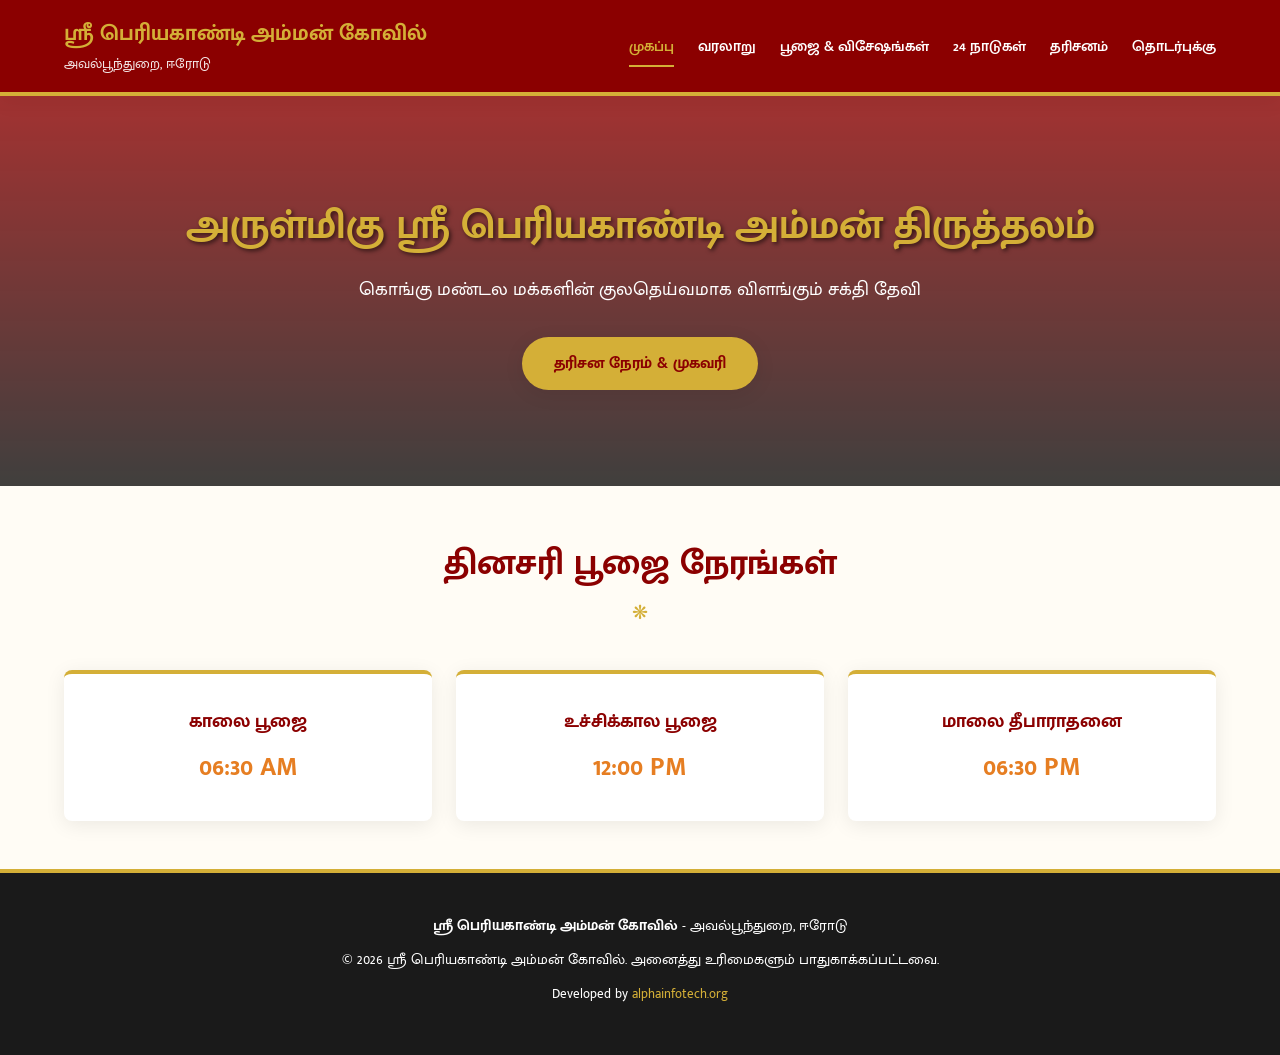
==== index.html @ ea5aad7d "Initial commit" ====
<!DOCTYPE html>
<html lang="ta">
<head>
    <meta charset="UTF-8">
    <meta name="viewport" content="width=device-width, initial-scale=1.0">
    <title>ஸ்ரீ பெரியகாண்டி அம்மன் கோவில் - அவல்பூந்துறை</title>
    <link rel="preconnect" href="https://fonts.googleapis.com">
    <link rel="preconnect" href="https://fonts.gstatic.com" crossorigin>
    <link href="https://fonts.googleapis.com/css2?family=Mukta+Malar:wght@400;600;700&display=swap" rel="stylesheet">
    <style>
        :root {
            --primary: #8b0000;
            --secondary: #d4af37;
            --accent: #e67e22;
            --bg-light: #fffcf5;
            --text-dark: #222222;
            --text-muted: #666666;
            --white: #ffffff;
            --shadow: 0 4px 20px rgba(0, 0, 0, 0.08);
            --border-radius: 8px;
        }

        * { margin: 0; padding: 0; box-sizing: border-box; }

        body {
            font-family: 'Mukta Malar', system-ui, -apple-system, sans-serif;
            background-color: var(--bg-light);
            color: var(--text-dark);
            line-height: 1.7;
            display: flex;
            flex-direction: column;
            min-height: 100vh;
        }

        header {
            background-color: var(--primary);
            color: var(--white);
            position: sticky;
            top: 0;
            z-index: 1000;
            border-bottom: 4px solid var(--secondary);
            box-shadow: var(--shadow);
        }

        .nav-container {
            max-width: 1200px;
            margin: 0 auto;
            display: flex;
            justify-content: space-between;
            align-items: center;
            padding: 1rem 1.5rem;
        }

        .brand-logo h1 { font-size: 1.35rem; color: var(--secondary); font-weight: 700; }
        .brand-logo p { font-size: 0.85rem; opacity: 0.9; }

        nav ul { display: flex; list-style: none; gap: 1.5rem; }
        nav a {
            color: var(--white);
            text-decoration: none;
            font-weight: 600;
            font-size: 0.95rem;
            padding: 0.3rem 0;
            position: relative;
            transition: color 0.3s;
        }

        nav a:hover, nav a.active { color: var(--secondary); }
        nav a.active::after {
            content: '';
            position: absolute;
            bottom: -4px;
            left: 0;
            width: 100%;
            height: 2px;
            background-color: var(--secondary);
        }

        .mobile-menu-btn {
            display: none;
            background: none;
            border: none;
            color: var(--secondary);
            font-size: 1.8rem;
            cursor: pointer;
        }

        main { flex: 1; }
        .container { max-width: 1200px; margin: 0 auto; padding: 3rem 1.5rem; }

        .page-title { text-align: center; margin-bottom: 2.5rem; }
        .page-title h2 { font-size: 2.2rem; color: var(--primary); display: inline-block; }
        .page-title h2::after {
            content: '❋';
            display: block;
            font-size: 1.2rem;
            color: var(--secondary);
            margin-top: 0.2rem;
        }

        .hero {
            background: linear-gradient(rgba(139, 0, 0, 0.8), rgba(0, 0, 0, 0.75)), 
                        url('https://images.unsplash.com/photo-1542332213-9b5a5a3fad35?auto=format&fit=crop&w=1600&q=80') center/cover no-repeat;
            color: var(--white);
            text-align: center;
            padding: 6rem 1.5rem;
        }

        .hero h2 { font-size: 2.5rem; color: var(--secondary); margin-bottom: 0.8rem; text-shadow: 2px 2px 4px rgba(0,0,0,0.6); }
        .hero p { font-size: 1.2rem; margin-bottom: 2rem; max-width: 700px; margin-left: auto; margin-right: auto; }

        .btn-primary {
            display: inline-block;
            background-color: var(--secondary);
            color: var(--primary);
            padding: 0.8rem 2rem;
            border-radius: 30px;
            font-weight: 700;
            text-decoration: none;
            transition: all 0.3s;
            box-shadow: var(--shadow);
        }

        .btn-primary:hover { background-color: #f1c40f; transform: translateY(-2px); }

        .grid-3 { display: grid; grid-template-columns: repeat(auto-fit, minmax(300px, 1fr)); gap: 1.5rem; }
        .card { background: var(--white); padding: 2rem; border-radius: var(--border-radius); box-shadow: var(--shadow); border-top: 4px solid var(--secondary); }
        .timing-card { text-align: center; }
        .timing-card h3 { color: var(--primary); margin-bottom: 0.5rem; }
        .timing-card .time { font-size: 1.6rem; font-weight: bold; color: var(--accent); }

        footer {
            background-color: #1a1a1a;
            color: var(--white);
            text-align: center;
            padding: 2.5rem 1.5rem;
            border-top: 4px solid var(--secondary);
            margin-top: auto;
        }

        footer p { font-size: 0.95rem; margin-bottom: 0.5rem; }
        footer a { color: var(--secondary); text-decoration: none; }

        @media (max-width: 850px) {
            .mobile-menu-btn { display: block; }
            nav ul {
                display: none;
                flex-direction: column;
                width: 100%;
                position: absolute;
                top: 100%;
                left: 0;
                background-color: var(--primary);
                padding: 1.5rem;
                box-shadow: var(--shadow);
            }
            nav ul.show { display: flex; }
            .hero h2 { font-size: 1.8rem; }
            .hero p { font-size: 1rem; }
        }
    </style>
</head>
<body>

    <header>
        <div class="nav-container">
            <div class="brand-logo">
                <h1>ஸ்ரீ பெரியகாண்டி அம்மன் கோவில்</h1>
                <p>அவல்பூந்துறை, ஈரோடு</p>
            </div>
            <button class="mobile-menu-btn" onclick="toggleMenu()" aria-label="Toggle menu">☰</button>
            <nav>
                <ul id="nav-links">
                    <li><a href="index.html" class="active">முகப்பு</a></li>
                    <li><a href="history.html">வரலாறு</a></li>
                    <li><a href="timings.html">பூஜை & விசேஷங்கள்</a></li>
                    <li><a href="countries.html">24 நாடுகள்</a></li>
                    <li><a href="gallery.html">தரிசனம்</a></li>
                    <li><a href="contact.html">தொடர்புக்கு</a></li>
                </ul>
            </nav>
        </div>
    </header>

    <main>
        <section class="hero">
            <h2>அருள்மிகு ஸ்ரீ பெரியகாண்டி அம்மன் திருத்தலம்</h2>
            <p>கொங்கு மண்டல மக்களின் குலதெய்வமாக விளங்கும் சக்தி தேவி</p>
            <a href="contact.html" class="btn-primary">தரிசன நேரம் & முகவரி</a>
        </section>

        <section class="container">
            <div class="page-title">
                <h2>தினசரி பூஜை நேரங்கள்</h2>
            </div>
            <div class="grid-3">
                <div class="card timing-card">
                    <h3>காலை பூஜை</h3>
                    <div class="time">06:30 AM</div>
                </div>
                <div class="card timing-card">
                    <h3>உச்சிக்கால பூஜை</h3>
                    <div class="time">12:00 PM</div>
                </div>
                <div class="card timing-card">
                    <h3>மாலை தீபாராதனை</h3>
                    <div class="time">06:30 PM</div>
                </div>
            </div>
        </section>
    </main>

    <footer>
        <p><strong>ஸ்ரீ பெரியகாண்டி அம்மன் கோவில்</strong> - அவல்பூந்துறை, ஈரோடு</p>
        <p>&copy; 2026 ஸ்ரீ பெரியகாண்டி அம்மன் கோவில். அனைத்து உரிமைகளும் பாதுகாக்கப்பட்டவை.</p>
        <p><small>Developed by <a href="https://alphainfotech.org" target="_blank" rel="noopener">alphainfotech.org</a></small></p>
    </footer>

    <script>
        function toggleMenu() {
            document.getElementById('nav-links').classList.toggle('show');
        }
    </script>
</body>
</html>
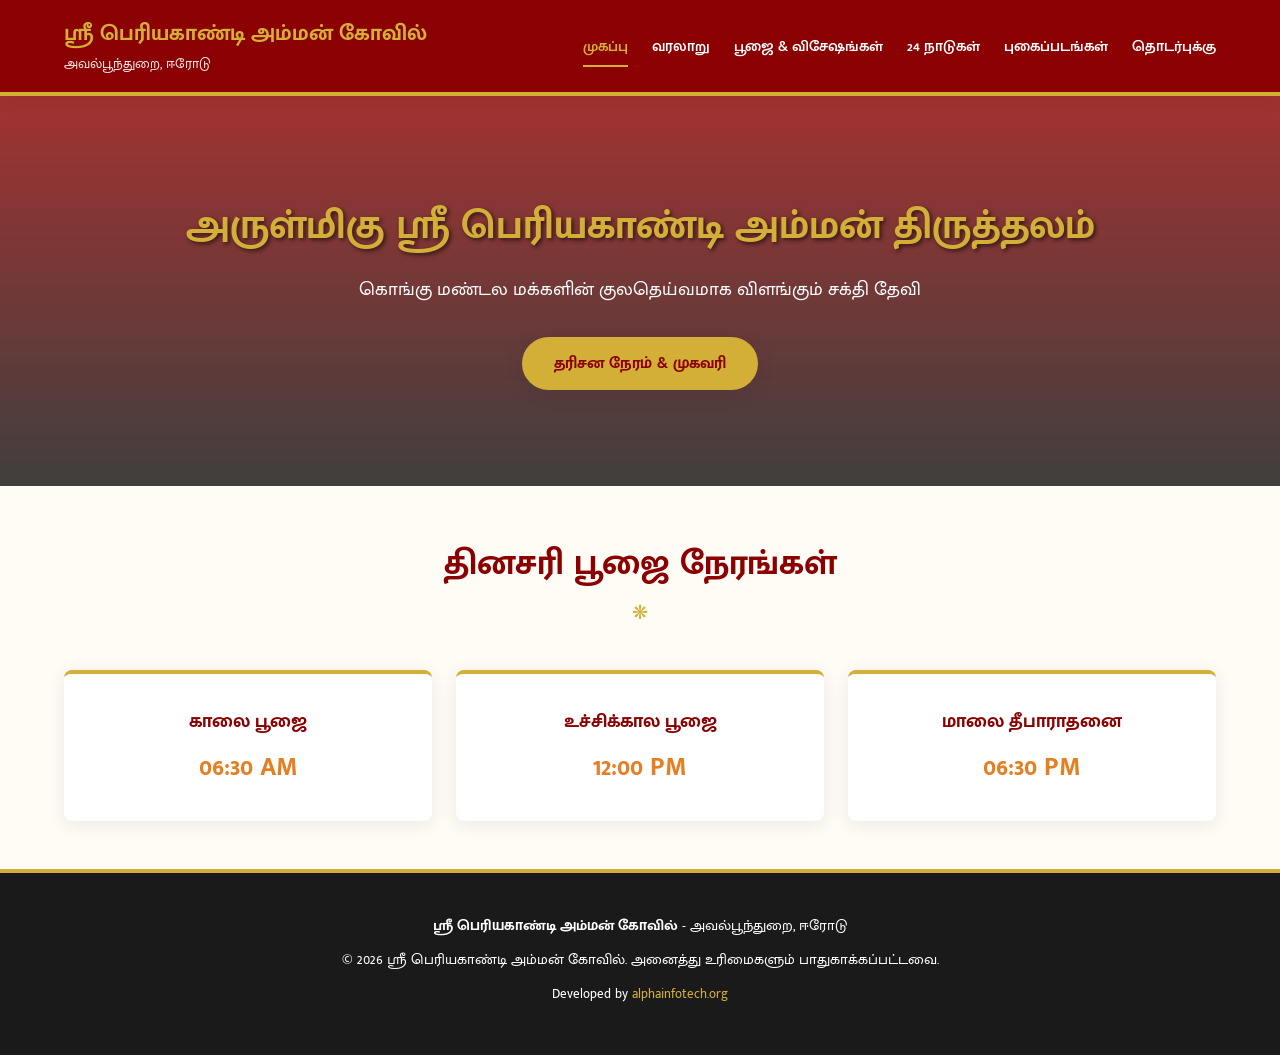
==== commit eac9fd83: "Updated gallery name" ====
--- a/index.html
+++ b/index.html
@@ -175,7 +175,7 @@
                     <li><a href="history.html">வரலாறு</a></li>
                     <li><a href="timings.html">பூஜை & விசேஷங்கள்</a></li>
                     <li><a href="countries.html">24 நாடுகள்</a></li>
-                    <li><a href="gallery.html">தரிசனம்</a></li>
+                    <li><a href="gallery.html">புகைப்படங்கள்</a></li>
                     <li><a href="contact.html">தொடர்புக்கு</a></li>
                 </ul>
             </nav>
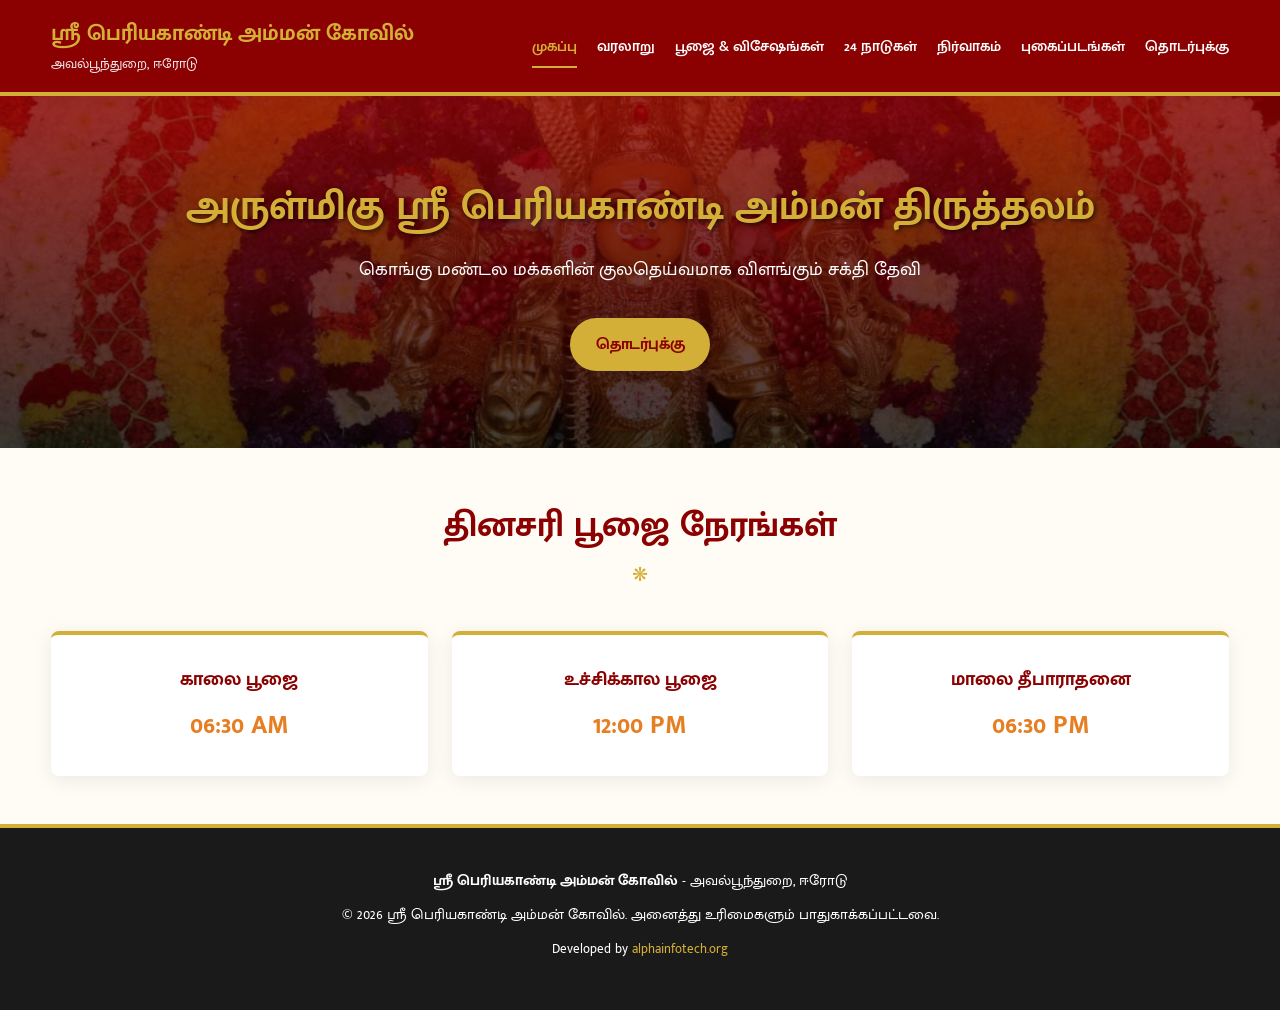
==== commit 7ea88df7: "Updated mobile responsive" ====
--- a/index.html
+++ b/index.html
@@ -4,161 +4,10 @@
     <meta charset="UTF-8">
     <meta name="viewport" content="width=device-width, initial-scale=1.0">
     <title>ஸ்ரீ பெரியகாண்டி அம்மன் கோவில் - அவல்பூந்துறை</title>
+    <link rel="stylesheet" href="css/style.css">
     <link rel="preconnect" href="https://fonts.googleapis.com">
     <link rel="preconnect" href="https://fonts.gstatic.com" crossorigin>
     <link href="https://fonts.googleapis.com/css2?family=Mukta+Malar:wght@400;600;700&display=swap" rel="stylesheet">
-    <style>
-        :root {
-            --primary: #8b0000;
-            --secondary: #d4af37;
-            --accent: #e67e22;
-            --bg-light: #fffcf5;
-            --text-dark: #222222;
-            --text-muted: #666666;
-            --white: #ffffff;
-            --shadow: 0 4px 20px rgba(0, 0, 0, 0.08);
-            --border-radius: 8px;
-        }
-
-        * { margin: 0; padding: 0; box-sizing: border-box; }
-
-        body {
-            font-family: 'Mukta Malar', system-ui, -apple-system, sans-serif;
-            background-color: var(--bg-light);
-            color: var(--text-dark);
-            line-height: 1.7;
-            display: flex;
-            flex-direction: column;
-            min-height: 100vh;
-        }
-
-        header {
-            background-color: var(--primary);
-            color: var(--white);
-            position: sticky;
-            top: 0;
-            z-index: 1000;
-            border-bottom: 4px solid var(--secondary);
-            box-shadow: var(--shadow);
-        }
-
-        .nav-container {
-            max-width: 1200px;
-            margin: 0 auto;
-            display: flex;
-            justify-content: space-between;
-            align-items: center;
-            padding: 1rem 1.5rem;
-        }
-
-        .brand-logo h1 { font-size: 1.35rem; color: var(--secondary); font-weight: 700; }
-        .brand-logo p { font-size: 0.85rem; opacity: 0.9; }
-
-        nav ul { display: flex; list-style: none; gap: 1.5rem; }
-        nav a {
-            color: var(--white);
-            text-decoration: none;
-            font-weight: 600;
-            font-size: 0.95rem;
-            padding: 0.3rem 0;
-            position: relative;
-            transition: color 0.3s;
-        }
-
-        nav a:hover, nav a.active { color: var(--secondary); }
-        nav a.active::after {
-            content: '';
-            position: absolute;
-            bottom: -4px;
-            left: 0;
-            width: 100%;
-            height: 2px;
-            background-color: var(--secondary);
-        }
-
-        .mobile-menu-btn {
-            display: none;
-            background: none;
-            border: none;
-            color: var(--secondary);
-            font-size: 1.8rem;
-            cursor: pointer;
-        }
-
-        main { flex: 1; }
-        .container { max-width: 1200px; margin: 0 auto; padding: 3rem 1.5rem; }
-
-        .page-title { text-align: center; margin-bottom: 2.5rem; }
-        .page-title h2 { font-size: 2.2rem; color: var(--primary); display: inline-block; }
-        .page-title h2::after {
-            content: '❋';
-            display: block;
-            font-size: 1.2rem;
-            color: var(--secondary);
-            margin-top: 0.2rem;
-        }
-
-        .hero {
-            background: linear-gradient(rgba(139, 0, 0, 0.8), rgba(0, 0, 0, 0.75)), 
-                        url('https://images.unsplash.com/photo-1542332213-9b5a5a3fad35?auto=format&fit=crop&w=1600&q=80') center/cover no-repeat;
-            color: var(--white);
-            text-align: center;
-            padding: 6rem 1.5rem;
-        }
-
-        .hero h2 { font-size: 2.5rem; color: var(--secondary); margin-bottom: 0.8rem; text-shadow: 2px 2px 4px rgba(0,0,0,0.6); }
-        .hero p { font-size: 1.2rem; margin-bottom: 2rem; max-width: 700px; margin-left: auto; margin-right: auto; }
-
-        .btn-primary {
-            display: inline-block;
-            background-color: var(--secondary);
-            color: var(--primary);
-            padding: 0.8rem 2rem;
-            border-radius: 30px;
-            font-weight: 700;
-            text-decoration: none;
-            transition: all 0.3s;
-            box-shadow: var(--shadow);
-        }
-
-        .btn-primary:hover { background-color: #f1c40f; transform: translateY(-2px); }
-
-        .grid-3 { display: grid; grid-template-columns: repeat(auto-fit, minmax(300px, 1fr)); gap: 1.5rem; }
-        .card { background: var(--white); padding: 2rem; border-radius: var(--border-radius); box-shadow: var(--shadow); border-top: 4px solid var(--secondary); }
-        .timing-card { text-align: center; }
-        .timing-card h3 { color: var(--primary); margin-bottom: 0.5rem; }
-        .timing-card .time { font-size: 1.6rem; font-weight: bold; color: var(--accent); }
-
-        footer {
-            background-color: #1a1a1a;
-            color: var(--white);
-            text-align: center;
-            padding: 2.5rem 1.5rem;
-            border-top: 4px solid var(--secondary);
-            margin-top: auto;
-        }
-
-        footer p { font-size: 0.95rem; margin-bottom: 0.5rem; }
-        footer a { color: var(--secondary); text-decoration: none; }
-
-        @media (max-width: 850px) {
-            .mobile-menu-btn { display: block; }
-            nav ul {
-                display: none;
-                flex-direction: column;
-                width: 100%;
-                position: absolute;
-                top: 100%;
-                left: 0;
-                background-color: var(--primary);
-                padding: 1.5rem;
-                box-shadow: var(--shadow);
-            }
-            nav ul.show { display: flex; }
-            .hero h2 { font-size: 1.8rem; }
-            .hero p { font-size: 1rem; }
-        }
-    </style>
 </head>
 <body>
 
@@ -168,13 +17,14 @@
                 <h1>ஸ்ரீ பெரியகாண்டி அம்மன் கோவில்</h1>
                 <p>அவல்பூந்துறை, ஈரோடு</p>
             </div>
-            <button class="mobile-menu-btn" onclick="toggleMenu()" aria-label="Toggle menu">☰</button>
+            <button class="mobile-menu-btn" id="menu-btn" aria-controls="nav-links" aria-expanded="false" aria-label="Toggle menu">☰</button>
             <nav>
                 <ul id="nav-links">
                     <li><a href="index.html" class="active">முகப்பு</a></li>
                     <li><a href="history.html">வரலாறு</a></li>
                     <li><a href="timings.html">பூஜை & விசேஷங்கள்</a></li>
                     <li><a href="countries.html">24 நாடுகள்</a></li>
+                    <li><a href="admin.html">நிர்வாகம்</a></li>
                     <li><a href="gallery.html">புகைப்படங்கள்</a></li>
                     <li><a href="contact.html">தொடர்புக்கு</a></li>
                 </ul>
@@ -186,7 +36,7 @@
         <section class="hero">
             <h2>அருள்மிகு ஸ்ரீ பெரியகாண்டி அம்மன் திருத்தலம்</h2>
             <p>கொங்கு மண்டல மக்களின் குலதெய்வமாக விளங்கும் சக்தி தேவி</p>
-            <a href="contact.html" class="btn-primary">தரிசன நேரம் & முகவரி</a>
+            <a href="contact.html" class="btn-primary">தொடர்புக்கு</a>
         </section>
 
         <section class="container">
@@ -216,10 +66,6 @@
         <p><small>Developed by <a href="https://alphainfotech.org" target="_blank" rel="noopener">alphainfotech.org</a></small></p>
     </footer>
 
-    <script>
-        function toggleMenu() {
-            document.getElementById('nav-links').classList.toggle('show');
-        }
-    </script>
+    <script src="js/main.js"></script>
 </body>
 </html>
--- a/css/style.css
+++ b/css/style.css
@@ -0,0 +1,787 @@
+
+
+:root {
+    --primary: #8b0000;
+    --secondary: #d4af37;
+    --accent: #e67e22;
+    --bg-light: #fffcf5;
+    --text-dark: #222222;
+    --text-muted: #666666;
+    --white: #ffffff;
+    --shadow: 0 4px 20px rgba(0, 0, 0, 0.08);
+    --border-radius: 8px;
+}
+
+* {
+    margin: 0;
+    padding: 0;
+    box-sizing: border-box;
+}
+
+html {
+    scroll-behavior: smooth;
+}
+
+html, body {
+    overflow-x: hidden !important;
+    width: 100% !important;
+}
+
+body {
+    font-family: 'Mukta Malar', system-ui, -apple-system, sans-serif;
+    background-color: var(--bg-light);
+    color: var(--text-dark);
+    line-height: 1.7;
+    display: flex !important;
+    flex-direction: column !important;
+    min-height: 100vh;
+    font-size: 16px;
+}
+
+a {
+    color: inherit;
+}
+
+img, iframe, video, embed, object {
+    max-width: 100% !important;
+}
+
+img {
+    display: block !important;
+    height: auto !important;
+}
+
+iframe {
+    width: 100% !important;
+    max-width: 100% !important;
+    height: 450px !important;
+    border: 0 !important;
+}
+
+button, input, select, textarea {
+    font: inherit;
+}
+
+button {
+    cursor: pointer;
+}
+
+input, textarea, select {
+    width: 100%;
+    padding: 0.8rem 1rem;
+    border: 1px solid #ddd;
+    border-radius: 6px;
+    min-height: 44px;
+}
+
+textarea {
+    min-height: 120px;
+}
+
+header {
+    background-color: var(--primary);
+    color: var(--white);
+    position: sticky;
+    top: 0;
+    z-index: 1000;
+    border-bottom: 4px solid var(--secondary);
+    box-shadow: var(--shadow);
+}
+
+.nav-container {
+    width: min(1200px, 92%) !important;
+    margin: 0 auto !important;
+    display: flex !important;
+    justify-content: space-between !important;
+    align-items: center !important;
+    padding: 1rem 0 !important;
+    position: relative !important;
+}
+
+.brand-logo h1 {
+    font-size: 1.35rem;
+    color: var(--secondary);
+    font-weight: 700;
+}
+
+.brand-logo p {
+    font-size: 0.85rem;
+    opacity: 0.9;
+}
+
+nav ul {
+    display: flex;
+    list-style: none;
+    gap: 1.25rem;
+    align-items: center;
+}
+
+nav a {
+    color: var(--white);
+    text-decoration: none;
+    font-weight: 600;
+    font-size: 0.95rem;
+    padding: 0.35rem 0;
+    position: relative;
+    transition: color 0.3s ease;
+}
+
+nav a:hover,
+nav a.active {
+    color: var(--secondary);
+}
+
+nav a.active::after {
+    content: '';
+    position: absolute;
+    bottom: -4px;
+    left: 0;
+    width: 100%;
+    height: 2px;
+    background-color: var(--secondary);
+}
+
+.mobile-menu-btn {
+    display: none;
+    border: none;
+    background: none;
+    color: var(--secondary);
+    font-size: 1.8rem;
+    width: 44px;
+    height: 44px;
+    align-items: center;
+    justify-content: center;
+    border-radius: 50%;
+}
+
+main {
+    flex: 1;
+}
+
+.container {
+    width: min(1200px, 92%) !important;
+    margin: 0 auto !important;
+    padding: 3rem 0 !important;
+}
+
+.page-title {
+    text-align: center;
+    margin-bottom: 2.5rem;
+}
+
+.page-title h2 {
+    font-size: 2.2rem;
+    color: var(--primary);
+    display: inline-block;
+}
+
+.page-title h2::after {
+    content: '❋';
+    display: block;
+    font-size: 1.2rem;
+    color: var(--secondary);
+    margin-top: 0.2rem;
+}
+
+.hero {
+    background: linear-gradient(rgba(139, 0, 0, 0.8), rgba(0, 0, 0, 0.75)),
+                url('../assets/temple-2.jpg') center/cover no-repeat;
+    color: var(--white);
+    text-align: center;
+    padding: clamp(3rem, 6vw, 6rem) 1.5rem;
+}
+
+.hero h2 {
+    font-size: 2.5rem;
+    color: var(--secondary);
+    margin-bottom: 0.8rem;
+    text-shadow: 2px 2px 4px rgba(0, 0, 0, 0.6);
+}
+
+.hero p {
+    font-size: 1.2rem;
+    margin: 0 auto 2rem;
+    max-width: 700px;
+}
+
+.btn-primary {
+    display: inline-flex;
+    align-items: center;
+    justify-content: center;
+    min-height: 44px;
+    background-color: var(--secondary);
+    color: var(--primary);
+    padding: 0.8rem 1.6rem;
+    border-radius: 30px;
+    font-weight: 700;
+    text-decoration: none;
+    transition: all 0.3s ease;
+    box-shadow: var(--shadow);
+}
+
+.btn-primary:hover {
+    background-color: #f1c40f;
+    transform: translateY(-2px);
+}
+
+.card,
+.intro-card,
+.timeline-card,
+.map-section,
+.pattam-list,
+.country-item,
+.timing-card {
+    background: var(--white);
+    border-radius: var(--border-radius);
+    box-shadow: var(--shadow);
+    border-top: 4px solid var(--secondary);
+}
+
+.grid-3,
+.grid-3-row,
+.gallery-grid,
+.country-grid,
+.grid-2 {
+    display: grid !important;
+    gap: 1.5rem !important;
+}
+
+.grid-3 {
+    grid-template-columns: repeat(auto-fit, minmax(280px, 1fr)) !important;
+}
+
+.grid-3-row {
+    grid-template-columns: repeat(auto-fit, minmax(240px, 1fr)) !important;
+}
+
+.grid-2 {
+    grid-template-columns: repeat(2, minmax(0, 1fr)) !important;
+}
+
+.gallery-grid {
+    grid-template-columns: repeat(auto-fit, minmax(280px, 1fr));
+}
+
+.country-grid {
+    grid-template-columns: repeat(auto-fit, minmax(220px, 1fr));
+}
+
+.card {
+    padding: 2rem;
+}
+
+.timing-card {
+    text-align: center;
+    padding: 1.8rem 1rem;
+}
+
+.timing-card h3 {
+    color: var(--primary);
+    margin-bottom: 0.5rem;
+}
+
+.timing-card .time {
+    font-size: 1.6rem;
+    font-weight: bold;
+    color: var(--accent);
+}
+
+.table-container {
+    background: var(--white);
+    border-radius: var(--border-radius);
+    box-shadow: var(--shadow);
+    margin-bottom: 2.5rem;
+    overflow: hidden;
+    border-top: 4px solid var(--secondary);
+}
+
+.table-heading {
+    background-color: var(--primary);
+    color: var(--secondary);
+    padding: 1.2rem;
+    font-size: 1.2rem;
+    font-weight: bold;
+    display: flex;
+    align-items: center;
+    gap: 0.5rem;
+}
+
+.table-responsive {
+    overflow-x: auto !important;
+    width: 100% !important;
+}
+
+table {
+    width: 100% !important;
+    border-collapse: collapse !important;
+    text-align: left !important;
+    min-width: 600px !important;
+}
+
+th, td {
+    padding: 1rem !important;
+    border-bottom: 1px solid #eee !important;
+    vertical-align: top !important;
+}
+
+th {
+    background-color: #fcf8f0;
+    color: var(--primary);
+    font-weight: 700;
+}
+
+tr:hover {
+    background-color: #fff9f0;
+}
+
+.country-item {
+    padding: 1.2rem;
+    display: flex;
+    align-items: center;
+    gap: 0.8rem;
+    border-left: 4px solid var(--secondary);
+    font-weight: 600;
+}
+
+.gallery-item {
+    height: 260px;
+    background-color: #f5efe6;
+    border-radius: var(--border-radius);
+    overflow: hidden;
+    box-shadow: var(--shadow);
+    border: 2px solid var(--secondary);
+    position: relative;
+}
+
+.gallery-item img {
+    width: 100%;
+    height: 100%;
+    object-fit: cover;
+    display: block;
+    transition: transform 0.4s ease;
+}
+
+.gallery-item:hover img {
+    transform: scale(1.08);
+}
+
+.gallery-caption {
+    position: absolute;
+    bottom: 0;
+    left: 0;
+    right: 0;
+    background: rgba(139, 0, 0, 0.85);
+    color: var(--white);
+    padding: 0.6rem 1rem;
+    font-size: 0.95rem;
+    text-align: center;
+    transform: translateY(100%);
+    transition: transform 0.3s ease;
+}
+
+.gallery-item:hover .gallery-caption {
+    transform: translateY(0);
+}
+
+.intro-card {
+    padding: 2.5rem;
+    font-size: 1.15rem;
+    line-height: 2;
+    margin-bottom: 3.5rem;
+}
+
+.timeline {
+    position: relative;
+    padding: 1rem 0;
+}
+
+.timeline::before {
+    content: '';
+    position: absolute;
+    left: 20px;
+    top: 0;
+    bottom: 0;
+    width: 4px;
+    background: var(--secondary);
+    border-radius: 2px;
+}
+
+.timeline-item {
+    position: relative;
+    margin-bottom: 2.5rem;
+    padding-left: 60px;
+}
+
+.timeline-item:last-child {
+    margin-bottom: 0;
+}
+
+.timeline-badge {
+    position: absolute;
+    left: 3px;
+    top: 0;
+    width: 38px;
+    height: 38px;
+    border-radius: 50%;
+    background: var(--primary);
+    color: var(--secondary);
+    display: flex;
+    align-items: center;
+    justify-content: center;
+    font-size: 1.1rem;
+    font-weight: bold;
+    border: 3px solid var(--secondary);
+    box-shadow: var(--shadow);
+    z-index: 2;
+}
+
+.timeline-card {
+    padding: 1.8rem;
+    border-left: 4px solid var(--primary);
+}
+
+.year-tag {
+    display: inline-block;
+    background-color: var(--primary);
+    color: var(--secondary);
+    padding: 0.2rem 0.8rem;
+    border-radius: 20px;
+    font-weight: bold;
+    font-size: 0.95rem;
+    margin-bottom: 0.5rem;
+}
+
+.event-title {
+    color: var(--primary);
+    font-size: 1.35rem;
+    margin-bottom: 0.8rem;
+    font-weight: 700;
+}
+
+.event-details {
+    list-style: none;
+    padding-left: 0;
+}
+
+.event-details li {
+    position: relative;
+    padding-left: 1.5rem;
+    margin-bottom: 0.5rem;
+    font-size: 1.05rem;
+    line-height: 1.8;
+}
+
+.event-details li::before {
+    content: '❖';
+    position: absolute;
+    left: 0;
+    color: var(--accent);
+    font-size: 0.85rem;
+}
+
+.date-highlight {
+    font-weight: bold;
+    color: var(--accent);
+}
+
+.pattam-list {
+    padding: 1.8rem;
+    list-style: none;
+    border-left: 5px solid var(--primary);
+}
+
+.pattam-list > li {
+    font-size: 1.1rem;
+    font-weight: 600;
+    margin-bottom: 0.8rem;
+    color: var(--text-dark);
+}
+
+.pattam-list ul {
+    list-style: none;
+    margin-left: 1.8rem;
+    margin-top: 0.4rem;
+}
+
+.pattam-list ul li {
+    font-size: 1rem;
+    font-weight: normal;
+    color: var(--text-muted);
+    position: relative;
+    padding-left: 1.2rem;
+    margin-bottom: 0.3rem;
+}
+
+.pattam-list ul li::before {
+    content: '➔';
+    position: absolute;
+    left: 0;
+    color: var(--accent);
+    font-size: 0.85rem;
+}
+
+.map-section {
+    padding: 1.5rem;
+}
+
+.map-heading {
+    color: var(--primary);
+    font-size: 1.3rem;
+    margin-bottom: 1rem;
+    display: flex;
+    align-items: center;
+    gap: 0.5rem;
+}
+
+.map-container {
+    width: 100%;
+    height: 400px;
+    border-radius: var(--border-radius);
+    overflow: hidden;
+    border: 2px solid var(--secondary);
+}
+
+.map-link-btn {
+    display: inline-block;
+    margin-top: 1rem;
+    background-color: var(--primary);
+    color: var(--white);
+    padding: 0.7rem 1.2rem;
+    border-radius: 20px;
+    text-decoration: none;
+    font-weight: 600;
+    font-size: 0.9rem;
+}
+
+.text-center {
+    text-align: center;
+}
+
+.card-title {
+    color: var(--primary);
+    margin-bottom: 1rem;
+}
+
+.contact-number {
+    font-size: 1.2rem;
+    font-weight: bold;
+}
+
+.contact-note {
+    color: var(--text-muted);
+    margin-top: 0.5rem;
+    font-size: 0.9rem;
+}
+
+.map-link-wrap {
+    text-align: center;
+}
+
+.table-col-8 { width: 8%; }
+.table-col-10 { width: 10%; }
+.table-col-25 { width: 25%; }
+.table-col-32 { width: 32%; }
+.table-col-35 { width: 35%; }
+.table-col-45 { width: 45%; }
+.table-col-50 { width: 50%; }
+.table-nested { width: 100%; border: none; }
+.nested-cell { padding: 0; }
+.table-inner-cell { width: 52%; border-bottom: 1px solid #eee; }
+.table-inner-cell-alt { width: 48%; border-bottom: 1px solid #eee; }
+.table-inner-cell-last { border-bottom: none; }
+
+.lightbox-modal {
+    display: none;
+    position: fixed;
+    inset: 0;
+    background: rgba(0, 0, 0, 0.9);
+    z-index: 2000;
+    justify-content: center;
+    align-items: center;
+    padding: 2rem;
+}
+
+.lightbox-modal.active {
+    display: flex;
+}
+
+.lightbox-content {
+    max-width: 90%;
+    max-height: 85vh;
+    border-radius: var(--border-radius);
+    border: 3px solid var(--secondary);
+    box-shadow: 0 0 30px rgba(0, 0, 0, 0.5);
+}
+
+.lightbox-close {
+    position: absolute;
+    top: 20px;
+    right: 35px;
+    color: var(--white);
+    font-size: 2.5rem;
+    font-weight: bold;
+    cursor: pointer;
+}
+
+footer {
+    background-color: #1a1a1a;
+    color: var(--white);
+    text-align: center;
+    padding: 2.5rem 1.5rem;
+    border-top: 4px solid var(--secondary);
+    margin-top: auto;
+}
+
+footer p {
+    font-size: 0.95rem;
+    margin-bottom: 0.5rem;
+}
+
+footer a {
+    color: var(--secondary);
+    text-decoration: none;
+}
+
+@media (max-width: 900px) {
+    .grid-3,
+    .grid-3-row,
+    .gallery-grid,
+    .country-grid {
+        grid-template-columns: repeat(2, minmax(0, 1fr));
+    }
+
+    .grid-2 {
+        grid-template-columns: 1fr;
+    }
+}
+
+@media (max-width: 850px) {
+    .mobile-menu-btn {
+        display: inline-flex;
+    }
+
+    nav ul {
+        display: flex;
+        flex-direction: column;
+        align-items: flex-start;
+        width: 100%;
+        position: absolute;
+        top: calc(100% + 0.25rem);
+        left: 0;
+        right: 0;
+        background-color: var(--primary);
+        padding: 1rem 1.25rem 1.25rem;
+        box-shadow: var(--shadow);
+        border-radius: 0 0 var(--border-radius) var(--border-radius);
+        max-height: 0;
+        opacity: 0;
+        overflow: hidden;
+        pointer-events: none;
+        visibility: hidden;
+        transition: max-height 0.3s ease, opacity 0.3s ease, visibility 0.3s ease;
+        z-index: 1000;
+    }
+
+    nav ul.show {
+        max-height: 420px;
+        opacity: 1;
+        pointer-events: auto;
+        visibility: visible;
+    }
+
+    nav a {
+        display: block;
+        padding: 0.7rem 0;
+        font-size: 1rem;
+    }
+
+    .hero h2 {
+        font-size: 1.8rem;
+    }
+
+    .hero p {
+        font-size: 1rem;
+    }
+}
+
+@media (max-width: 600px) {
+    body {
+        font-size: 15px;
+        line-height: 1.6;
+    }
+
+    h1 {
+        font-size: 2rem;
+    }
+
+    h2 {
+        font-size: 1.6rem;
+    }
+
+    h3 {
+        font-size: 1.3rem;
+    }
+
+    .nav-container {
+        width: min(100%, 92%);
+    }
+
+    .container {
+        width: min(100%, 92%);
+        padding: 2rem 0;
+    }
+
+    .page-title {
+        margin-bottom: 1.8rem;
+    }
+
+    .page-title h2 {
+        font-size: 1.7rem;
+    }
+
+    .hero {
+        padding: 3.5rem 1rem;
+    }
+
+    .card,
+    .intro-card,
+    .timeline-card,
+    .map-section,
+    .pattam-list,
+    .country-item,
+    .timing-card {
+        padding: 1.2rem;
+    }
+
+    .grid-3,
+    .grid-3-row,
+    .gallery-grid,
+    .country-grid,
+    .grid-2 {
+        grid-template-columns: 1fr;
+    }
+
+    .gallery-item {
+        height: 220px;
+    }
+
+    .table-responsive {
+        padding-bottom: 0.25rem;
+    }
+
+    th, td {
+        padding: 0.8rem 0.75rem;
+    }
+
+    iframe {
+        height: 320px;
+    }
+
+    footer {
+        padding: 1.8rem 1rem;
+    }
+
+    footer p {
+        margin-bottom: 0.4rem;
+    }
+}
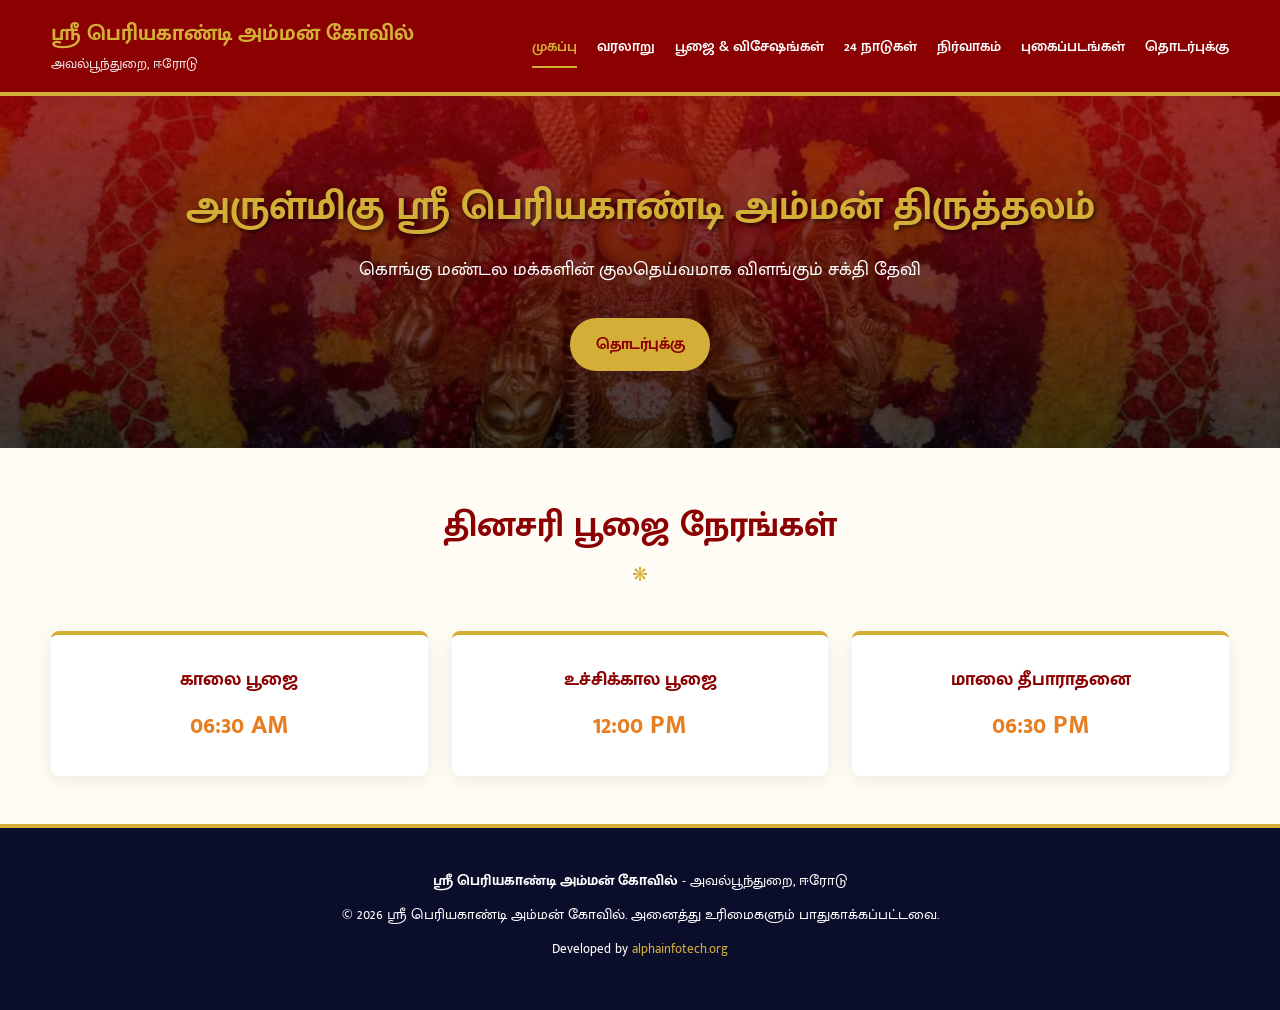
==== commit 8b315692: "Updated mobile view" ====
--- a/index.html
+++ b/index.html
@@ -19,7 +19,7 @@
             </div>
             <button class="mobile-menu-btn" id="menu-btn" aria-controls="nav-links" aria-expanded="false" aria-label="Toggle menu">☰</button>
             <nav>
-                <ul id="nav-links">
+                <ul id="nav-links" class="mobile-menu">
                     <li><a href="index.html" class="active">முகப்பு</a></li>
                     <li><a href="history.html">வரலாறு</a></li>
                     <li><a href="timings.html">பூஜை & விசேஷங்கள்</a></li>
--- a/css/style.css
+++ b/css/style.css
@@ -23,8 +23,12 @@
 }
 
 html, body {
-    overflow-x: hidden !important;
-    width: 100% !important;
+    width: 100%;
+    overflow-x: hidden;
+}
+
+* {
+    box-sizing: border-box;
 }
 
 body {
@@ -291,7 +295,7 @@
     border-radius: var(--border-radius);
     box-shadow: var(--shadow);
     margin-bottom: 2.5rem;
-    overflow: hidden;
+    overflow: visible;
     border-top: 4px solid var(--secondary);
 }
 
@@ -307,21 +311,22 @@
 }
 
 .table-responsive {
-    overflow-x: auto !important;
-    width: 100% !important;
-}
-
-table {
-    width: 100% !important;
-    border-collapse: collapse !important;
-    text-align: left !important;
-    min-width: 600px !important;
+    width: 100%;
+    overflow-x: auto;
+    -webkit-overflow-scrolling: touch;
+    margin: 0;
+}
+
+.table-responsive table {
+    width: 100%;
+    border-collapse: collapse;
+    table-layout: auto;
 }
 
 th, td {
-    padding: 1rem !important;
-    border-bottom: 1px solid #eee !important;
-    vertical-align: top !important;
+    padding: 1rem;
+    border-bottom: 1px solid #eee;
+    vertical-align: middle;
 }
 
 th {
@@ -577,17 +582,17 @@
     text-align: center;
 }
 
-.table-col-8 { width: 8%; }
-.table-col-10 { width: 10%; }
-.table-col-25 { width: 25%; }
-.table-col-32 { width: 32%; }
-.table-col-35 { width: 35%; }
-.table-col-45 { width: 45%; }
-.table-col-50 { width: 50%; }
+.table-col-8 { width: auto; }
+.table-col-10 { width: auto; }
+.table-col-25 { width: auto; }
+.table-col-32 { width: auto; }
+.table-col-35 { width: auto; }
+.table-col-45 { width: auto; }
+.table-col-50 { width: auto; }
 .table-nested { width: 100%; border: none; }
 .nested-cell { padding: 0; }
-.table-inner-cell { width: 52%; border-bottom: 1px solid #eee; }
-.table-inner-cell-alt { width: 48%; border-bottom: 1px solid #eee; }
+.table-inner-cell { width: auto; border-bottom: 1px solid #eee; }
+.table-inner-cell-alt { width: auto; border-bottom: 1px solid #eee; }
 .table-inner-cell-last { border-bottom: none; }
 
 .lightbox-modal {
@@ -624,7 +629,7 @@
 }
 
 footer {
-    background-color: #1a1a1a;
+    background-color: #0b0e2a;
     color: var(--white);
     text-align: center;
     padding: 2.5rem 1.5rem;
@@ -682,8 +687,14 @@
         z-index: 1000;
     }
 
+    nav ul.mobile-menu {
+        max-height: calc(100vh - 70px);
+        overflow-y: auto;
+        overflow-x: hidden;
+    }
+
     nav ul.show {
-        max-height: 420px;
+        max-height: calc(100vh - 70px);
         opacity: 1;
         pointer-events: auto;
         visibility: visible;
@@ -769,8 +780,31 @@
         padding-bottom: 0.25rem;
     }
 
-    th, td {
-        padding: 0.8rem 0.75rem;
+    .table-responsive table {
+        min-width: 0;
+    }
+
+    th,
+    td {
+        padding: 10px 8px;
+        font-size: 14px;
+        white-space: nowrap;
+        vertical-align: middle;
+    }
+
+    th:first-child,
+    td:first-child {
+        width: 50px;
+    }
+
+    th:nth-child(2),
+    td:nth-child(2) {
+        width: 35%;
+    }
+
+    th:last-child,
+    td:last-child {
+        width: auto;
     }
 
     iframe {
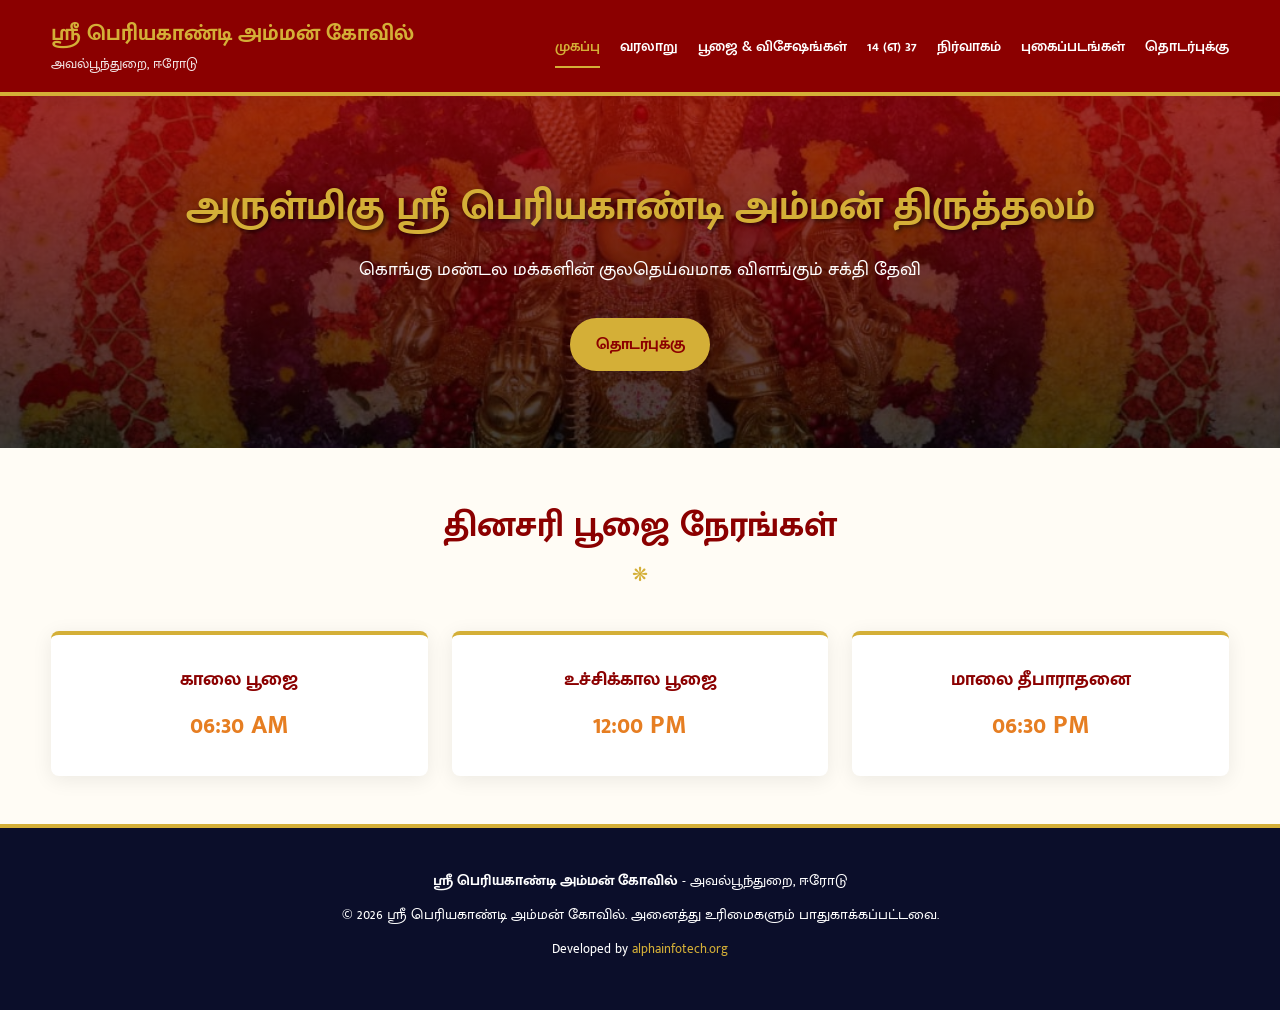
==== commit 16781a7a: "Updated 14a37" ====
--- a/index.html
+++ b/index.html
@@ -23,7 +23,7 @@
                     <li><a href="index.html" class="active">முகப்பு</a></li>
                     <li><a href="history.html">வரலாறு</a></li>
                     <li><a href="timings.html">பூஜை & விசேஷங்கள்</a></li>
-                    <li><a href="countries.html">24 நாடுகள்</a></li>
+                    <li><a href="countries.html">14 (எ) 37</a></li>
                     <li><a href="admin.html">நிர்வாகம்</a></li>
                     <li><a href="gallery.html">புகைப்படங்கள்</a></li>
                     <li><a href="contact.html">தொடர்புக்கு</a></li>
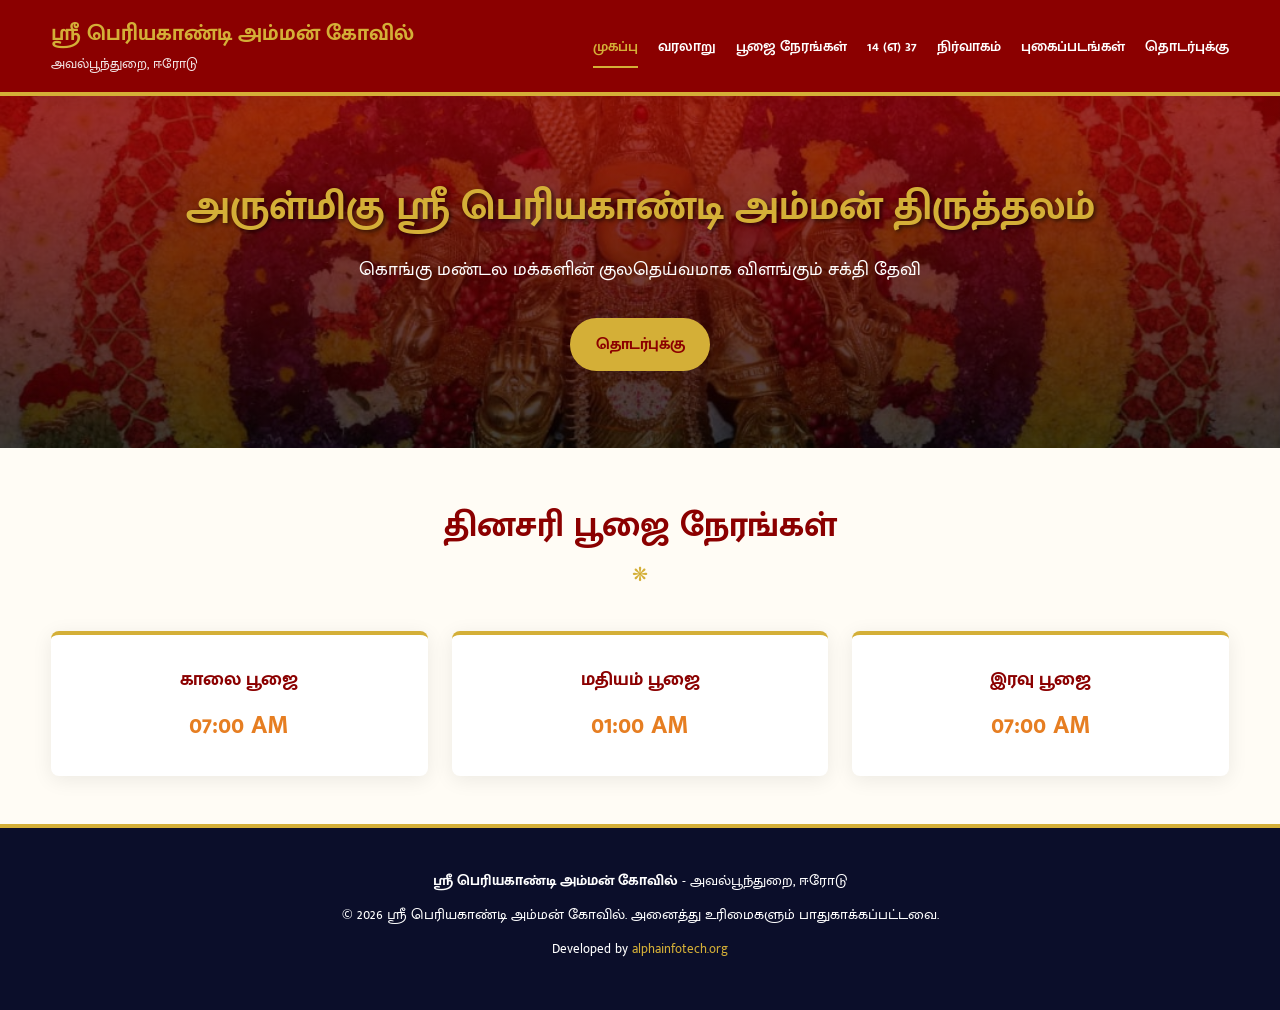
==== commit 9431707c: "Updated project" ====
--- a/index.html
+++ b/index.html
@@ -22,7 +22,7 @@
                 <ul id="nav-links" class="mobile-menu">
                     <li><a href="index.html" class="active">முகப்பு</a></li>
                     <li><a href="history.html">வரலாறு</a></li>
-                    <li><a href="timings.html">பூஜை & விசேஷங்கள்</a></li>
+                    <li><a href="timings.html">பூஜை நேரங்கள்</a></li>
                     <li><a href="countries.html">14 (எ) 37</a></li>
                     <li><a href="admin.html">நிர்வாகம்</a></li>
                     <li><a href="gallery.html">புகைப்படங்கள்</a></li>
@@ -46,15 +46,15 @@
             <div class="grid-3">
                 <div class="card timing-card">
                     <h3>காலை பூஜை</h3>
-                    <div class="time">06:30 AM</div>
+                    <div class="time">07:00 AM</div>
                 </div>
                 <div class="card timing-card">
-                    <h3>உச்சிக்கால பூஜை</h3>
-                    <div class="time">12:00 PM</div>
+                    <h3>மதியம் பூஜை</h3>
+                    <div class="time">01:00 AM</div>
                 </div>
                 <div class="card timing-card">
-                    <h3>மாலை தீபாராதனை</h3>
-                    <div class="time">06:30 PM</div>
+                    <h3>இரவு பூஜை</h3>
+                    <div class="time">07:00 AM</div>
                 </div>
             </div>
         </section>
--- a/css/style.css
+++ b/css/style.css
@@ -818,4 +818,59 @@
     footer p {
         margin-bottom: 0.4rem;
     }
+}
+
+
+.members-section{
+    margin-top:50px;
+}
+
+.section-title{
+    text-align:center;
+    margin-bottom:30px;
+    color:#8b0000;
+}
+
+.members-grid{
+    display:grid;
+    grid-template-columns:repeat(auto-fit,minmax(240px,1fr));
+    gap:25px;
+}
+
+.member-card{
+    background:#fff;
+    border-radius:12px;
+    padding:20px;
+    text-align:center;
+    box-shadow:0 4px 12px rgba(0,0,0,.12);
+    transition:.3s;
+}
+
+.member-card:hover{
+    transform:translateY(-5px);
+}
+
+.member-photo{
+    width:140px;
+    height:140px;
+    border-radius:50%;
+    object-fit:cover;
+    border:4px solid #d4af37;
+    margin-bottom:15px;
+}
+
+.member-card h4{
+    margin:10px 0 5px;
+    color:#7b1e1e;
+}
+
+.member-role{
+    color:#d35400;
+    font-weight:600;
+    margin:5px 0;
+}
+
+.member-place{
+    color:#555;
+    font-size:15px;
 }
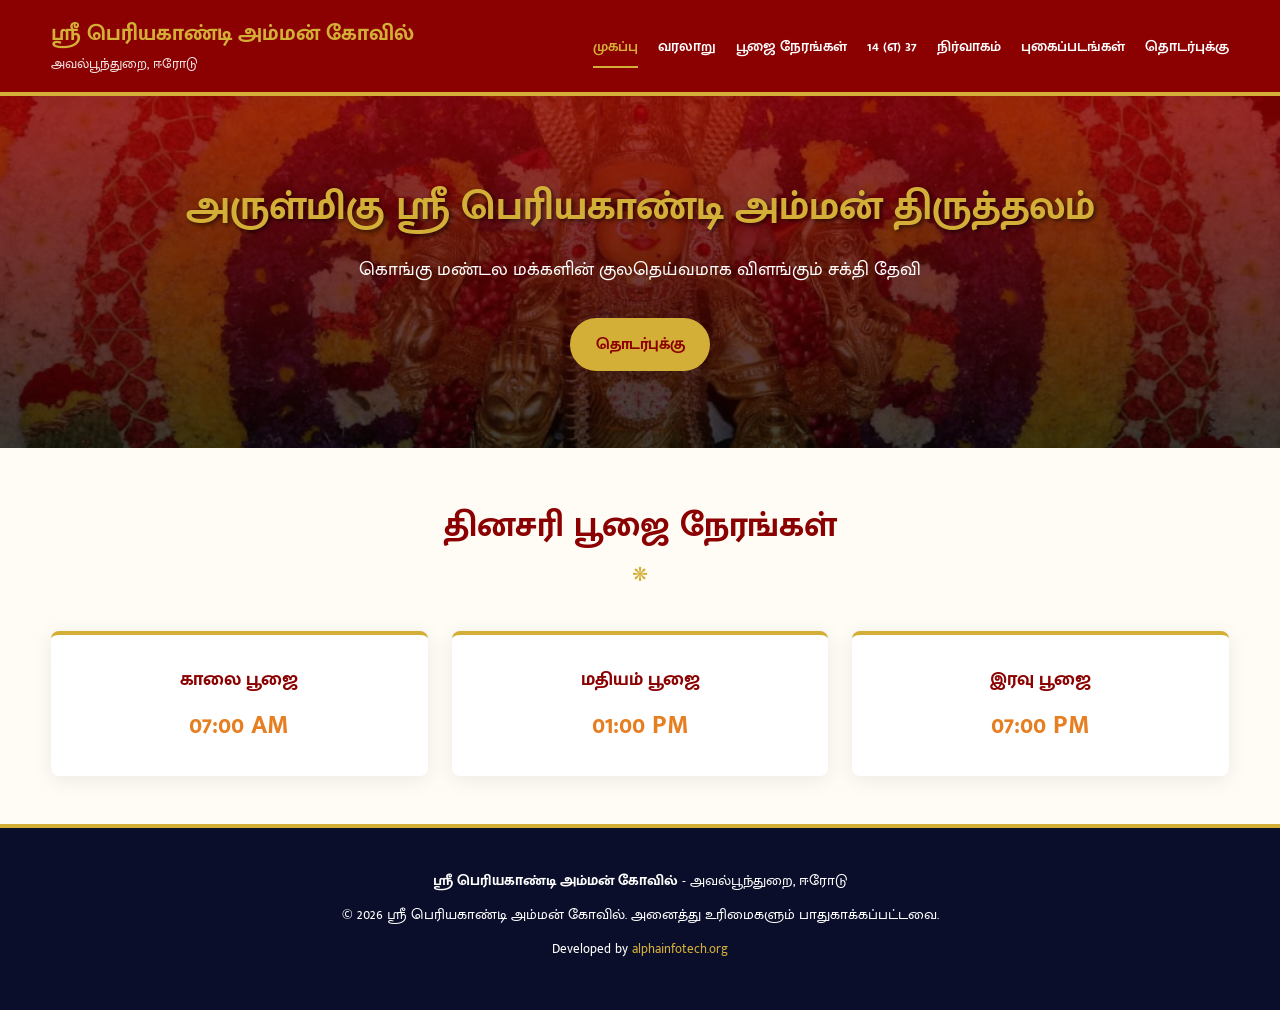
==== commit 619a056c: "AM to PM Conversion" ====
--- a/index.html
+++ b/index.html
@@ -50,11 +50,11 @@
                 </div>
                 <div class="card timing-card">
                     <h3>மதியம் பூஜை</h3>
-                    <div class="time">01:00 AM</div>
+                    <div class="time">01:00 PM</div>
                 </div>
                 <div class="card timing-card">
                     <h3>இரவு பூஜை</h3>
-                    <div class="time">07:00 AM</div>
+                    <div class="time">07:00 PM</div>
                 </div>
             </div>
         </section>
